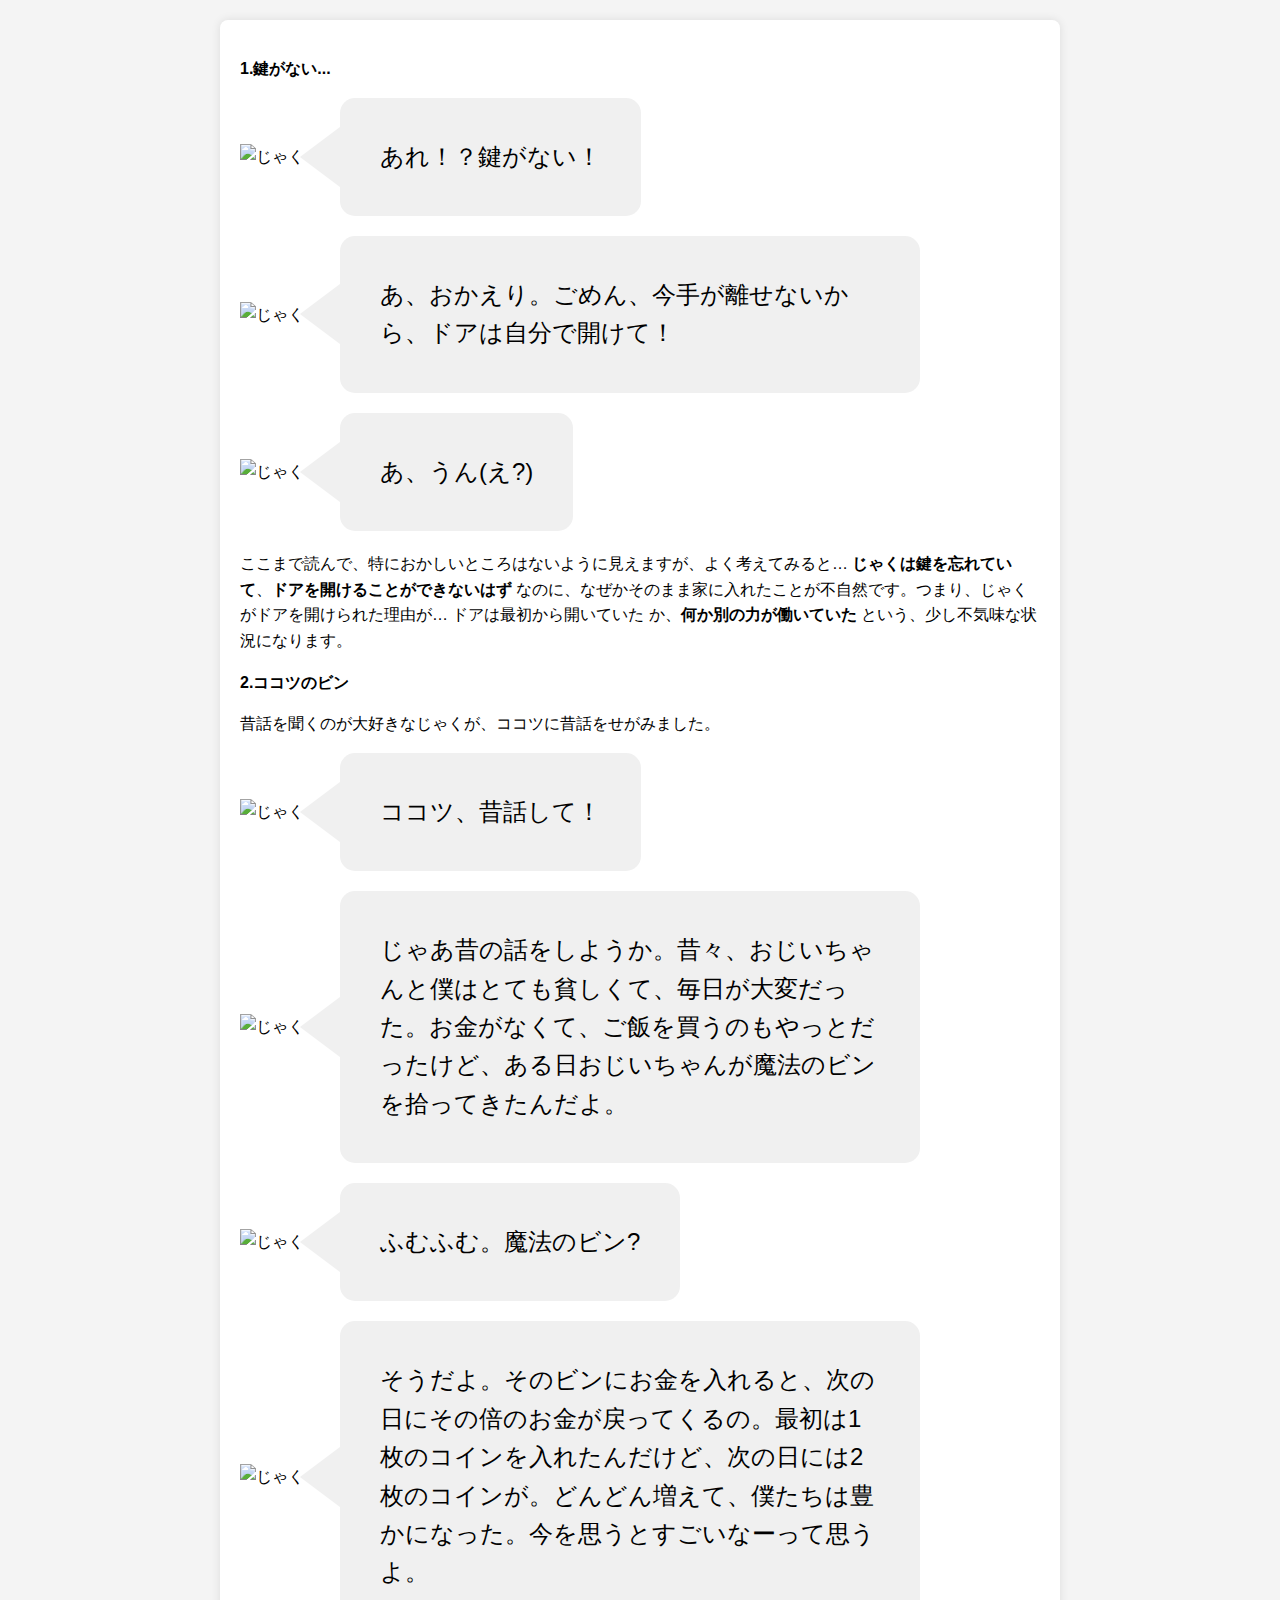
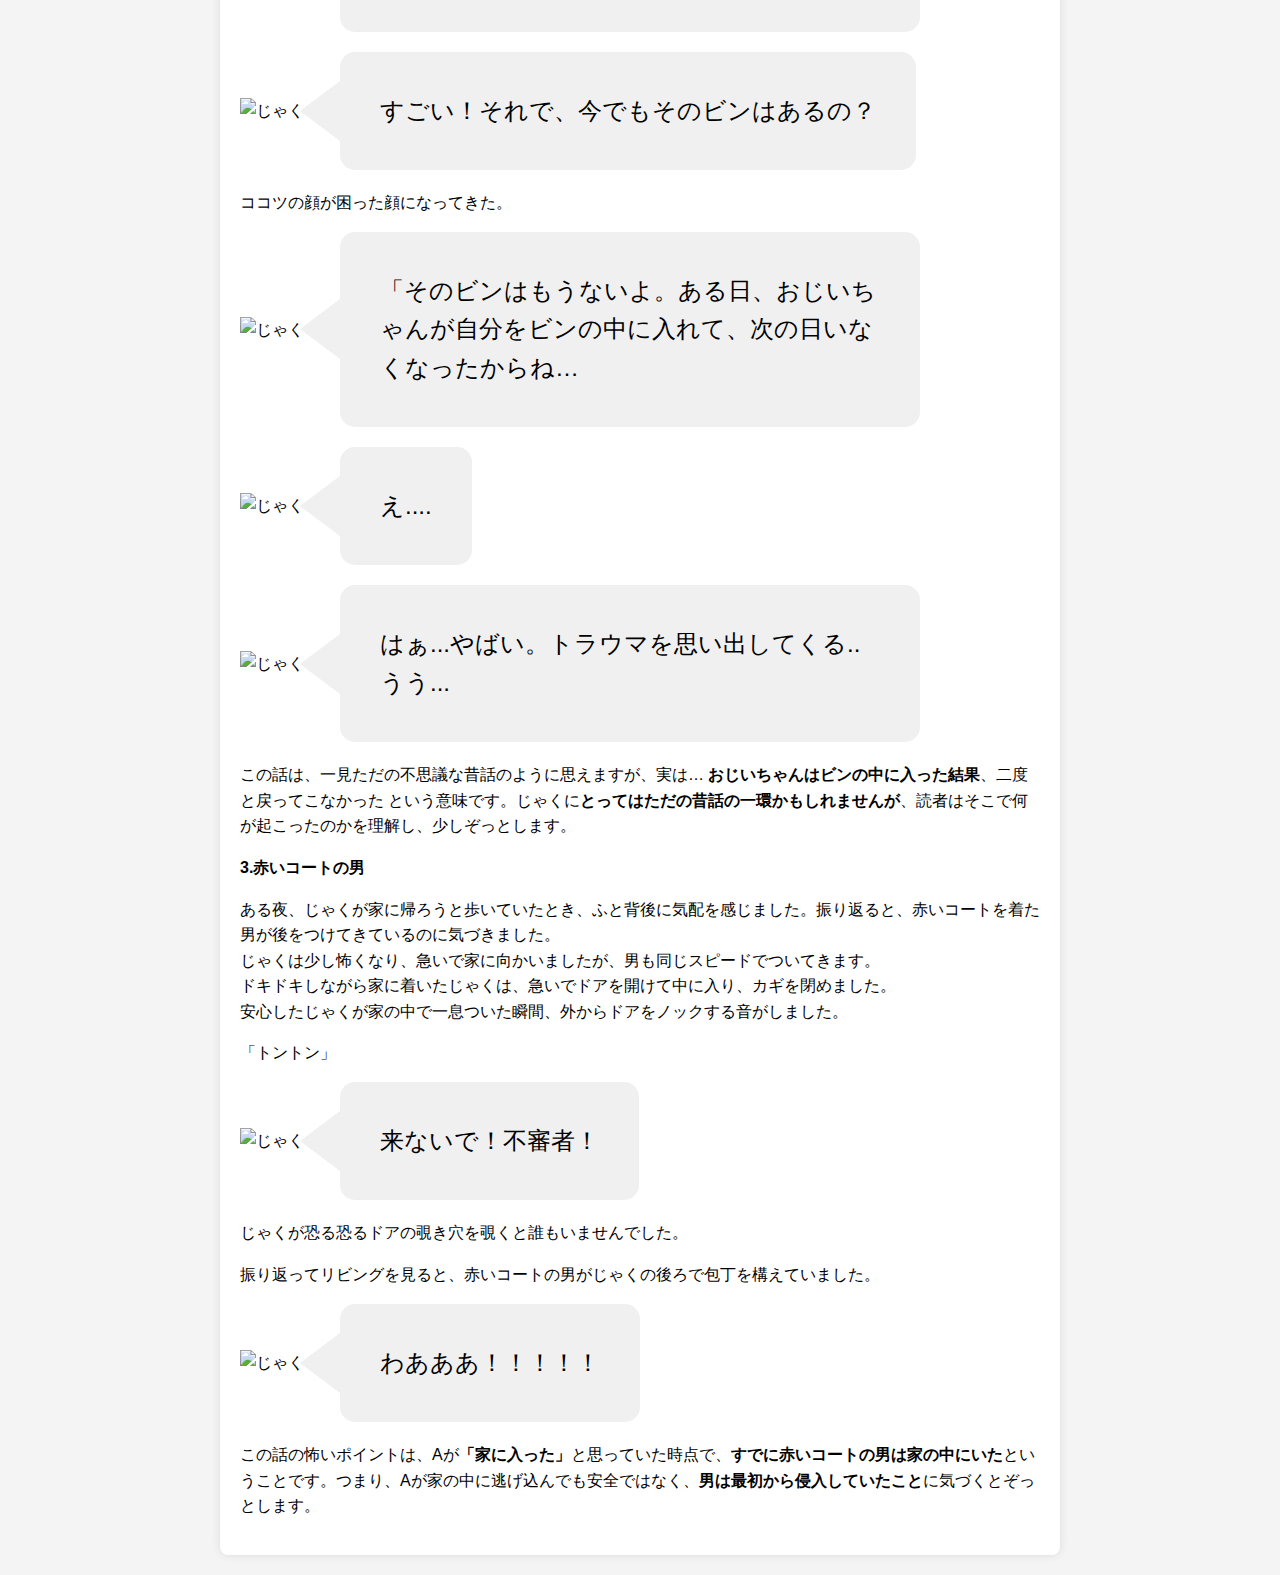
==== story1.html @ e5cb2b4e "Create story1.html" ====
<!DOCTYPE html>
<html lang="ja">
<head>
    <meta charset="UTF-8">
    <meta name="viewport" content="width=device-width, initial-scale=1.0">
    <title>意味が分かると面白い話4選！</title>
    <link rel="stylesheet">
</head>
<body>
  <div id="main">
    <p style="font-weight: bold; color:black;">1.鍵がない...</p>
    
    <!-- チャットのメッセージ -->
    <div class="chat">
      <img src="https://tse1.mm.bing.net/th/id/OIP.X0joAWe3KjQZ_z2pjsxp2AHaHa?w=30&h=70" alt="じゃく">
      <div class="border">
       あれ！？鍵がない！
      </div>
    </div>

          <div class="chat">
      <img src="https://hiyokoyarou.com/wp-content/uploads/2023/07/shiroi-inu.png" alt="じゃく">
      <div class="border">
      あ、おかえり。ごめん、今手が離せないから、ドアは自分で開けて！
      </div>
    </div>
    
      <div class="chat">
      <img src="https://tse1.mm.bing.net/th/id/OIP.X0joAWe3KjQZ_z2pjsxp2AHaHa?w=30&h=70" alt="じゃく">
      <div class="border">
       あ、うん(え?)
      </div>
    </div>
    <p>ここまで読んで、特におかしいところはないように見えますが、よく考えてみると… <b>じゃくは鍵を忘れていて</b>、<b>ドアを開けることができないはず</b> なのに、なぜかそのまま家に入れたことが不自然です。つまり、じゃくがドアを開けられた理由が… ドアは最初から開いていた か、<b>何か別の力が働いていた</b> という、少し不気味な状況になります。</p>
    
    <b>2.ココツのビン</b>
    <p>昔話を聞くのが大好きなじゃくが、ココツに昔話をせがみました。</p>
    
    
    <div class="chat">
      <img src="https://tse1.mm.bing.net/th/id/OIP.X0joAWe3KjQZ_z2pjsxp2AHaHa?w=30&h=70" alt="じゃく">
      <div class="border">
       ココツ、昔話して！
      </div>
    </div>
   
         <div class="chat">
      <img src="https://hiyokoyarou.com/wp-content/uploads/2023/07/shiroi-inu.png" alt="じゃく">
      <div class="border">
      じゃあ昔の話をしようか。昔々、おじいちゃんと僕はとても貧しくて、毎日が大変だった。お金がなくて、ご飯を買うのもやっとだったけど、ある日おじいちゃんが魔法のビンを拾ってきたんだよ。
      </div>
    </div>
    
        <div class="chat">
      <img src="https://tse1.mm.bing.net/th/id/OIP.X0joAWe3KjQZ_z2pjsxp2AHaHa?w=30&h=70" alt="じゃく">
      <div class="border">
     ふむふむ。魔法のビン?
      </div>
    </div>
    
         <div class="chat">
      <img src="https://hiyokoyarou.com/wp-content/uploads/2023/07/shiroi-inu.png" alt="じゃく">
      <div class="border">
    そうだよ。そのビンにお金を入れると、次の日にその倍のお金が戻ってくるの。最初は1枚のコインを入れたんだけど、次の日には2枚のコインが。どんどん増えて、僕たちは豊かになった。今を思うとすごいなーって思うよ。
      </div>
    </div>
    
      <div class="chat">
      <img src="https://tse1.mm.bing.net/th/id/OIP.X0joAWe3KjQZ_z2pjsxp2AHaHa?w=30&h=70" alt="じゃく">
      <div class="border">
      すごい！それで、今でもそのビンはあるの？
      </div>
    </div>
    <p>ココツの顔が困った顔になってきた。</p>
     <div class="chat">
      <img src="https://hiyokoyarou.com/wp-content/uploads/2023/07/shiroi-inu.png" alt="じゃく">
      <div class="border">
   「そのビンはもうないよ。ある日、おじいちゃんが自分をビンの中に入れて、次の日いなくなったからね…
      </div>
    </div>
    
        <div class="chat">
      <img src="https://tse1.mm.bing.net/th/id/OIP.X0joAWe3KjQZ_z2pjsxp2AHaHa?w=30&h=70" alt="じゃく">
      <div class="border">
      え....
      </div>
    </div>
    
    <div class="chat">
      <img src="https://hiyokoyarou.com/wp-content/uploads/2023/07/shiroi-inu.png" alt="じゃく">
      <div class="border">
   はぁ...やばい。トラウマを思い出してくる..
        うう...
      </div>
    </div>
    <p>この話は、一見ただの不思議な昔話のように思えますが、実は… <b>おじいちゃんはビンの中に入った結果</b>、二度と戻ってこなかった という意味です。じゃくに<b>とってはただの昔話の一環かもしれませんが</b>、読者はそこで何が起こったのかを理解し、少しぞっとします。</p>

    <b>3.赤いコートの男</b>
    
    <p>ある夜、じゃくが家に帰ろうと歩いていたとき、ふと背後に気配を感じました。振り返ると、赤いコートを着た男が後をつけてきているのに気づきました。<br>

じゃくは少し怖くなり、急いで家に向かいましたが、男も同じスピードでついてきます。<br>

ドキドキしながら家に着いたじゃくは、急いでドアを開けて中に入り、カギを閉めました。<br>

安心したじゃくが家の中で一息ついた瞬間、外からドアをノックする音がしました。</p>
    <p>「トントン」</p>
      
     <div class="chat">
      <img src="https://tse1.mm.bing.net/th/id/OIP.X0joAWe3KjQZ_z2pjsxp2AHaHa?w=30&h=70" alt="じゃく">
      <div class="border">
      来ないで！不審者！
      </div>
    </div>
    <p>じゃくが恐る恐るドアの覗き穴を覗くと誰もいませんでした。</p>
    <p>振り返ってリビングを見ると、赤いコートの男がじゃくの後ろで包丁を構えていました。</p>   
     <div class="chat">
      <img src="https://tse1.mm.bing.net/th/id/OIP.X0joAWe3KjQZ_z2pjsxp2AHaHa?w=30&h=70" alt="じゃく">
      <div class="border">
  わあああ！！！！！
    </div>
    </div>
       <p>この話の怖いポイントは、Aが<b>「家に入った」</b>と思っていた時点で、<b>すでに赤いコートの男は家の中にいた</b>ということです。つまり、Aが家の中に逃げ込んでも安全ではなく、<b>男は最初から侵入していたこと</b>に気づくとぞっとします。</p>
  <style>
  body {
    font-family: Arial, sans-serif;
    line-height: 1.6;
    background-color: #f4f4f4;
    margin: 0;
    padding: 0;
}

#main {
    max-width: 800px;
    margin: 20px auto;
    padding: 20px;
    background: #fff;
    box-shadow: 0 0 10px rgba(0, 0, 0, 0.1);
    border-radius: 8px;
}

.chat {
    display: flex; /* flexboxでアイコンと吹き出しを横並びに */
    align-items: center; /* 中央揃え */
    margin-bottom: 20px; /* メッセージ間のスペース */
}

.chat img {
    width: 10%; /* アイコンのサイズを大きく */
    height: 60%; /* アイコンのサイズを大きく */
    margin-right: 10px; /* アイコンと吹き出しの間のスペース */
}

.border {
    background-color: #f0f0f0;
    padding: 40px; /* 吹き出しの中の余白を大きく */
    border-radius: 15px; /* 吹き出しの角を丸く */
    display: inline-block;
    position: relative; /* 三角形の位置を相対的に配置 */
    max-width: 500px; /* 吹き出し本体の最大幅 */
    font-size: 24px; /* テキストサイズを大きく */
    margin-left: 10px; /* 吹き出しの左寄せ */
}

.border::before {
    content: "";
    width: 0;
    height: 0;
    border-top: 30px solid transparent; /* 上部分を透明に */
    border-bottom: 30px solid transparent; /* 下部分を透明に */
    border-right: 40px solid #f0f0f0; /* 吹き出しの背景色と同じ */
    position: absolute;
    left: -40px; /* 吹き出しの左側に配置 */
    top: 50%; /* 吹き出しの中央に配置 */
    transform: translateY(-50%); /* 高さを中央に調整 */
}

  </style>
</html>
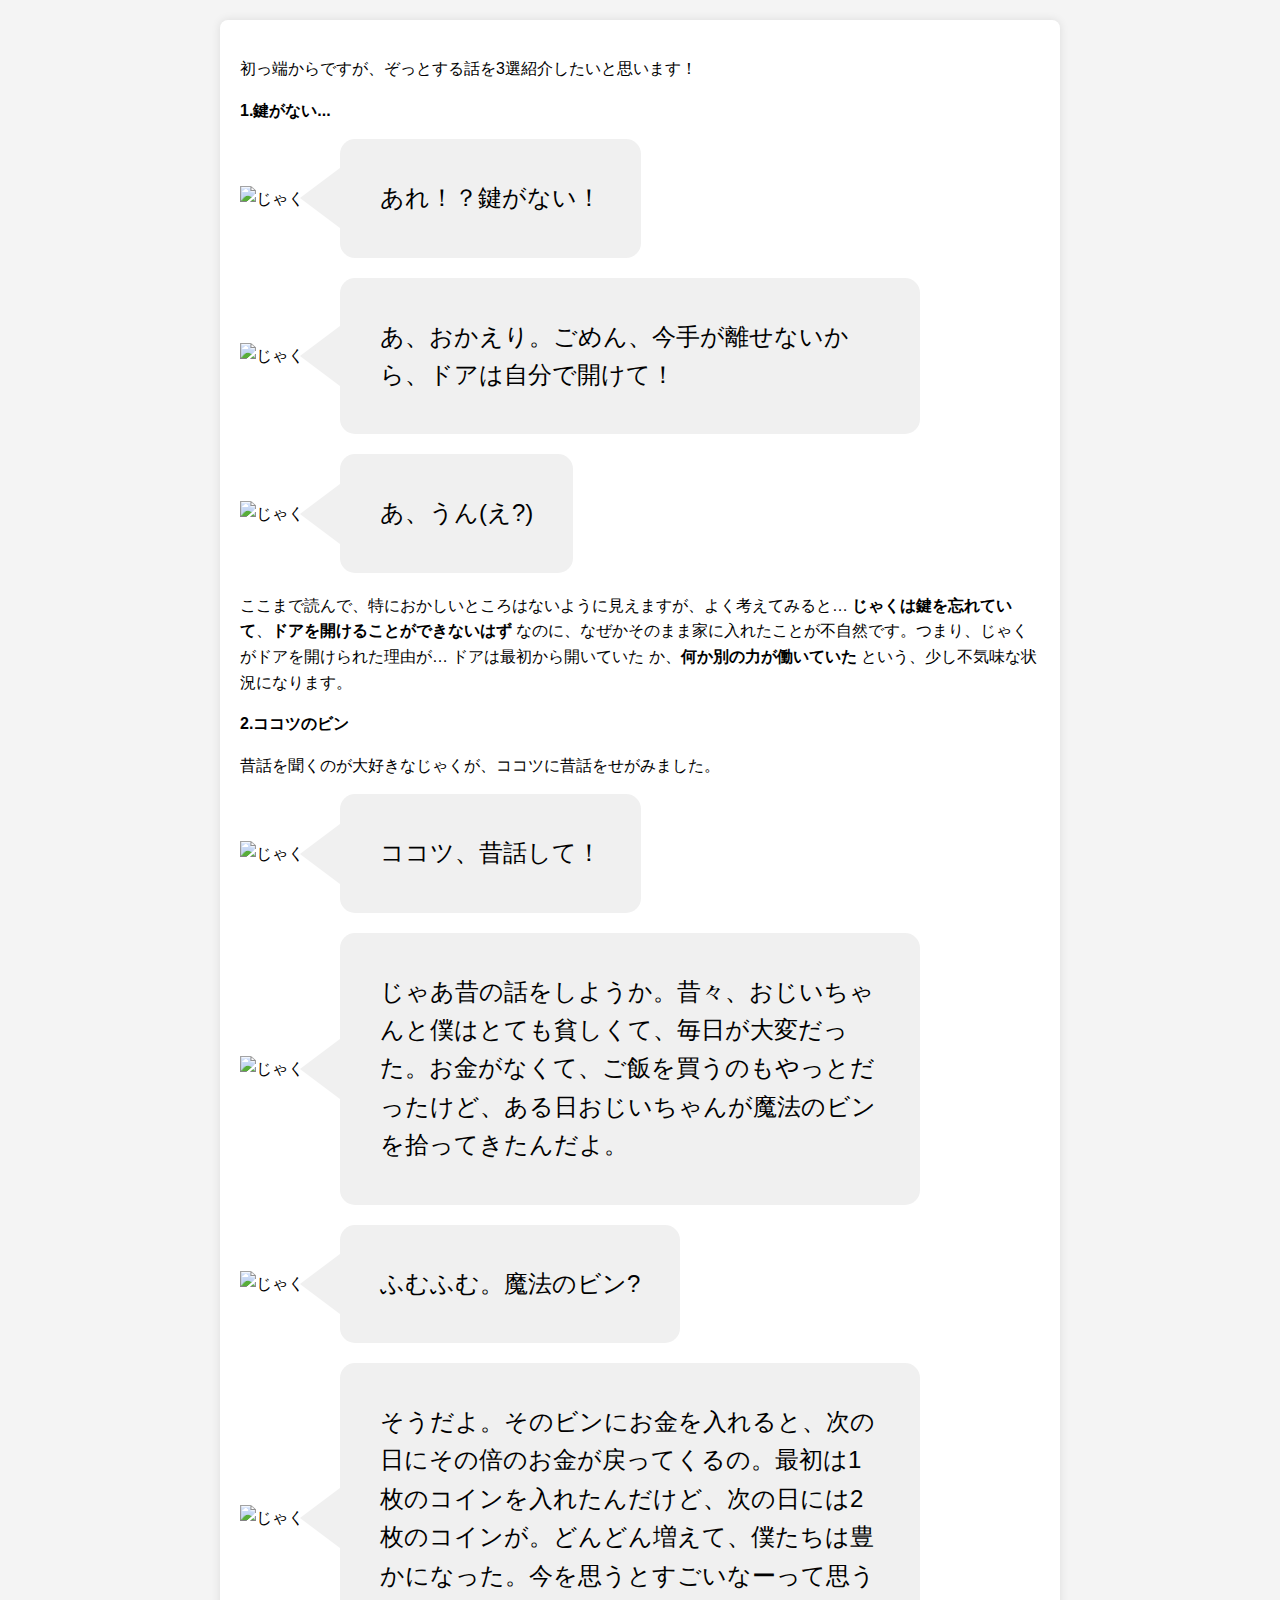
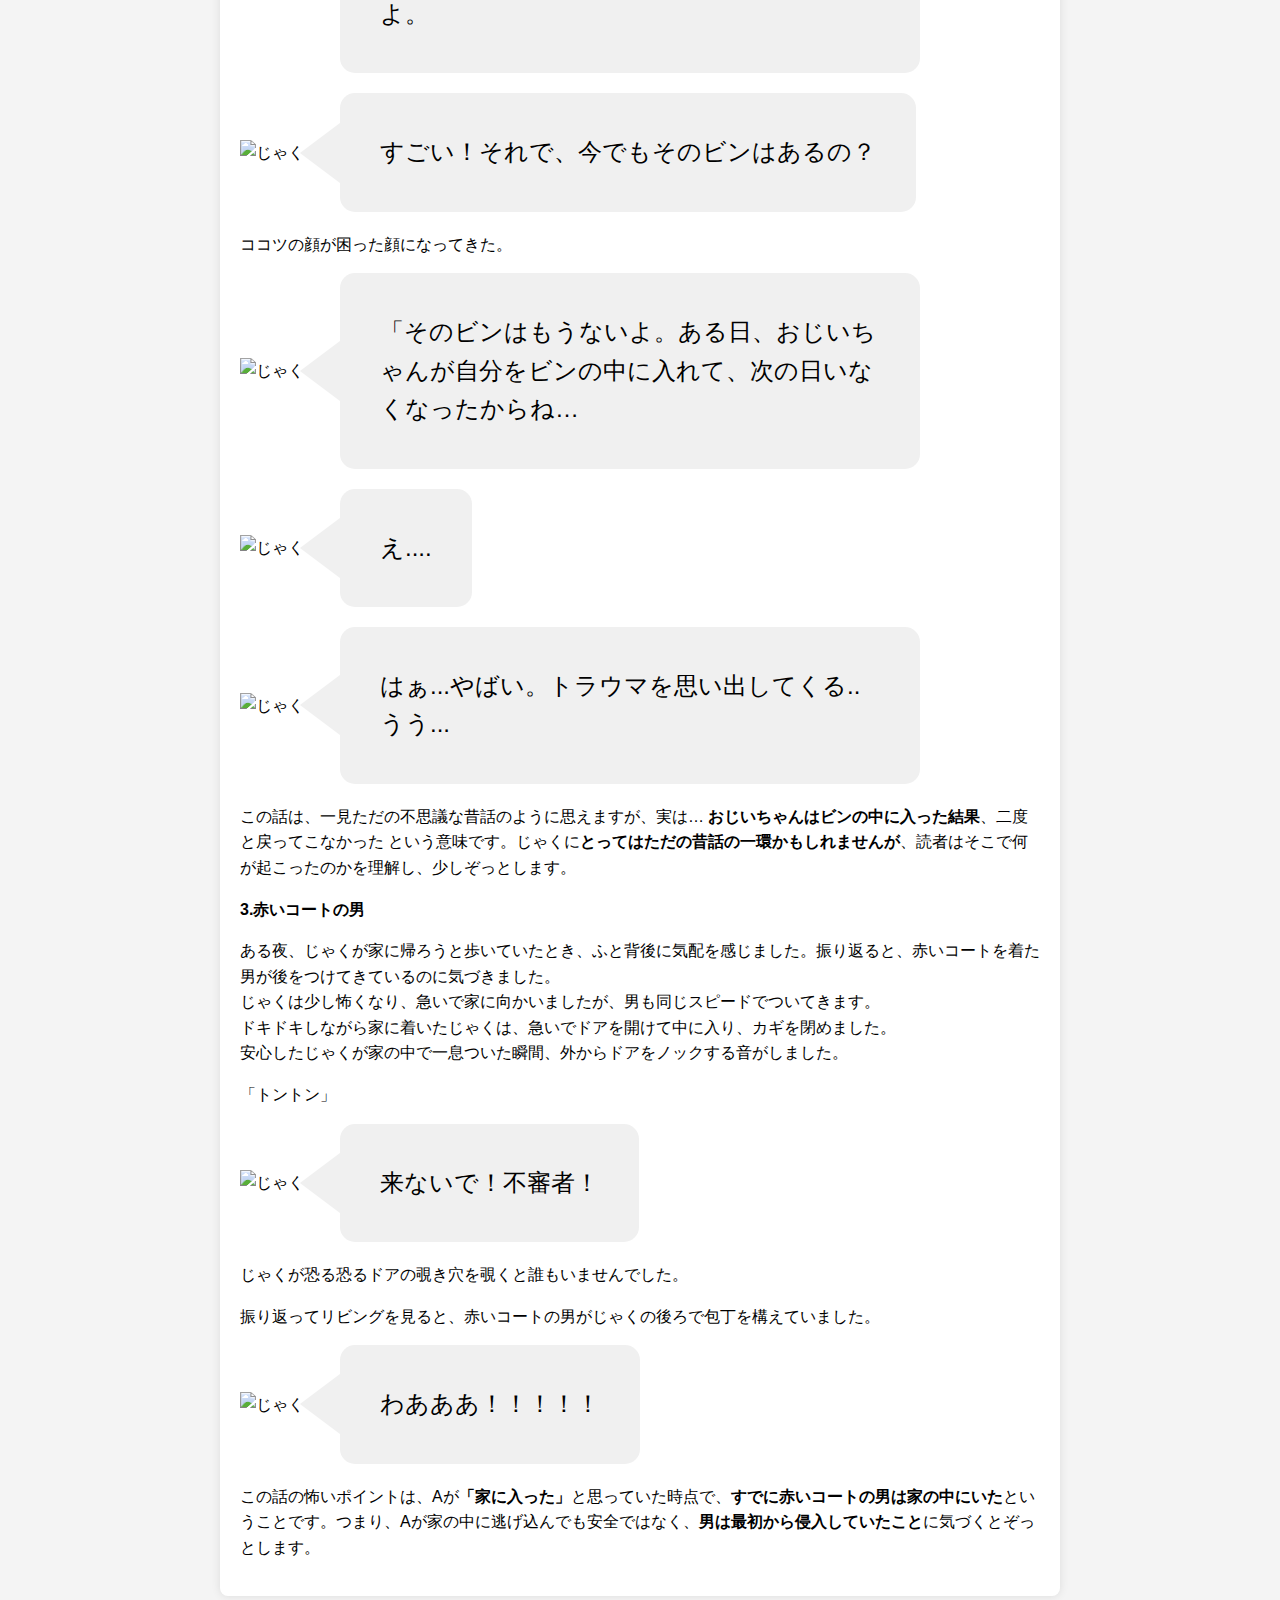
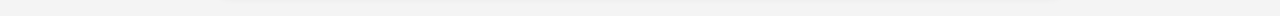
==== commit c649753a: "Update story1.html" ====
--- a/story1.html
+++ b/story1.html
@@ -3,11 +3,13 @@
 <head>
     <meta charset="UTF-8">
     <meta name="viewport" content="width=device-width, initial-scale=1.0">
-    <title>意味が分かると面白い話4選！</title>
+    <title>意味が分かるとぞっとする話3選！</title>
     <link rel="stylesheet">
 </head>
 <body>
   <div id="main">
+<p>初っ端からですが、ぞっとする話を3選紹介したいと思います！</p>
+      
     <p style="font-weight: bold; color:black;">1.鍵がない...</p>
     
     <!-- チャットのメッセージ -->
